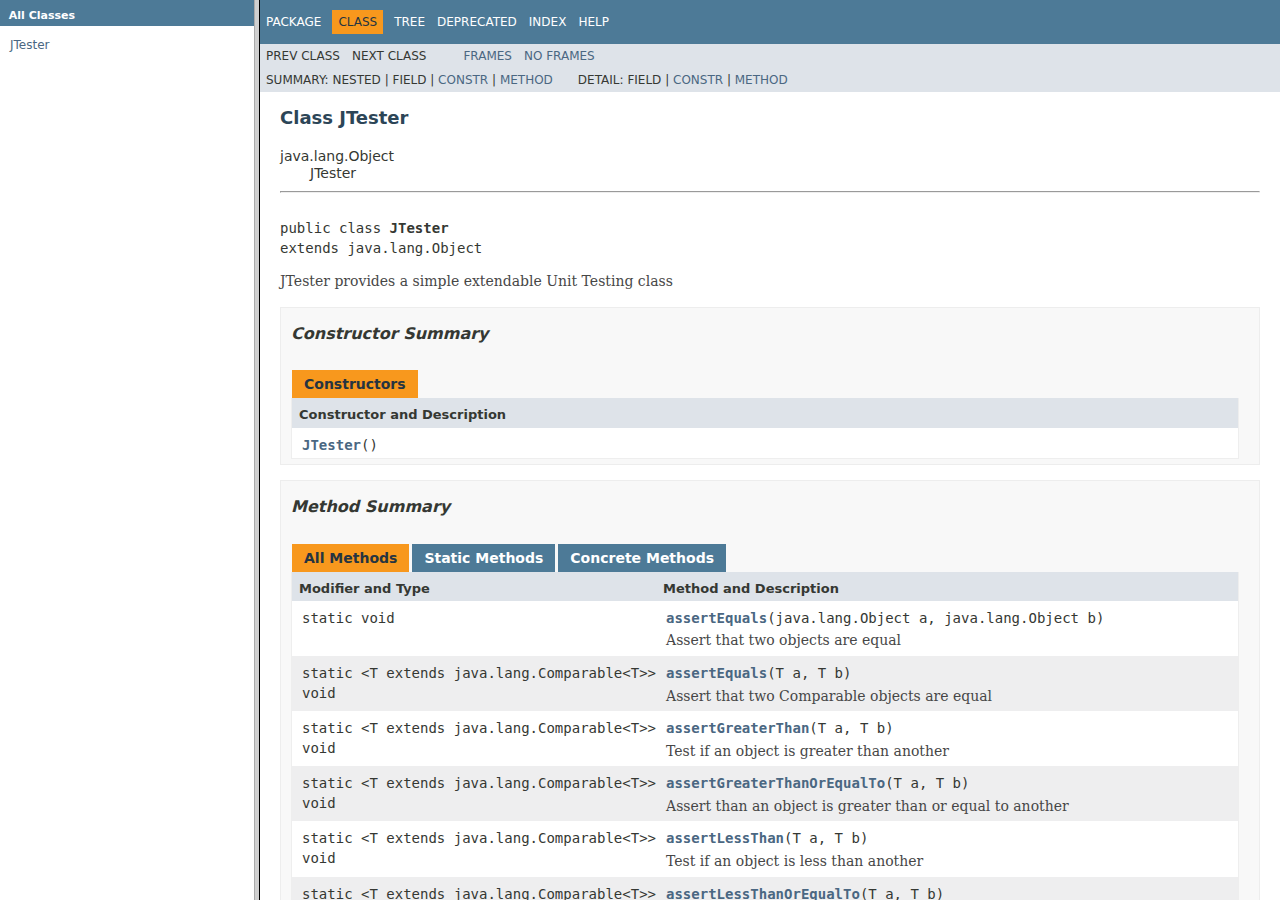
==== docs/index.html @ d4bf9b94 "Initial commit" ====
<!DOCTYPE HTML PUBLIC "-//W3C//DTD HTML 4.01 Frameset//EN" "http://www.w3.org/TR/html4/frameset.dtd">
<!-- NewPage -->
<html lang="en">
<head>
<!-- Generated by javadoc (1.8.0_25) on Sat Nov 22 11:11:41 EST 2014 -->
<title>Generated Documentation (Untitled)</title>
<script type="text/javascript">
    targetPage = "" + window.location.search;
    if (targetPage != "" && targetPage != "undefined")
        targetPage = targetPage.substring(1);
    if (targetPage.indexOf(":") != -1 || (targetPage != "" && !validURL(targetPage)))
        targetPage = "undefined";
    function validURL(url) {
        try {
            url = decodeURIComponent(url);
        }
        catch (error) {
            return false;
        }
        var pos = url.indexOf(".html");
        if (pos == -1 || pos != url.length - 5)
            return false;
        var allowNumber = false;
        var allowSep = false;
        var seenDot = false;
        for (var i = 0; i < url.length - 5; i++) {
            var ch = url.charAt(i);
            if ('a' <= ch && ch <= 'z' ||
                    'A' <= ch && ch <= 'Z' ||
                    ch == '$' ||
                    ch == '_' ||
                    ch.charCodeAt(0) > 127) {
                allowNumber = true;
                allowSep = true;
            } else if ('0' <= ch && ch <= '9'
                    || ch == '-') {
                if (!allowNumber)
                     return false;
            } else if (ch == '/' || ch == '.') {
                if (!allowSep)
                    return false;
                allowNumber = false;
                allowSep = false;
                if (ch == '.')
                     seenDot = true;
                if (ch == '/' && seenDot)
                     return false;
            } else {
                return false;
            }
        }
        return true;
    }
    function loadFrames() {
        if (targetPage != "" && targetPage != "undefined")
             top.classFrame.location = top.targetPage;
    }
</script>
</head>
<frameset cols="20%,80%" title="Documentation frame" onload="top.loadFrames()">
<frame src="allclasses-frame.html" name="packageFrame" title="All classes and interfaces (except non-static nested types)">
<frame src="JTester.html" name="classFrame" title="Package, class and interface descriptions" scrolling="yes">
<noframes>
<noscript>
<div>JavaScript is disabled on your browser.</div>
</noscript>
<h2>Frame Alert</h2>
<p>This document is designed to be viewed using the frames feature. If you see this message, you are using a non-frame-capable web client. Link to <a href="JTester.html">Non-frame version</a>.</p>
</noframes>
</frameset>
</html>
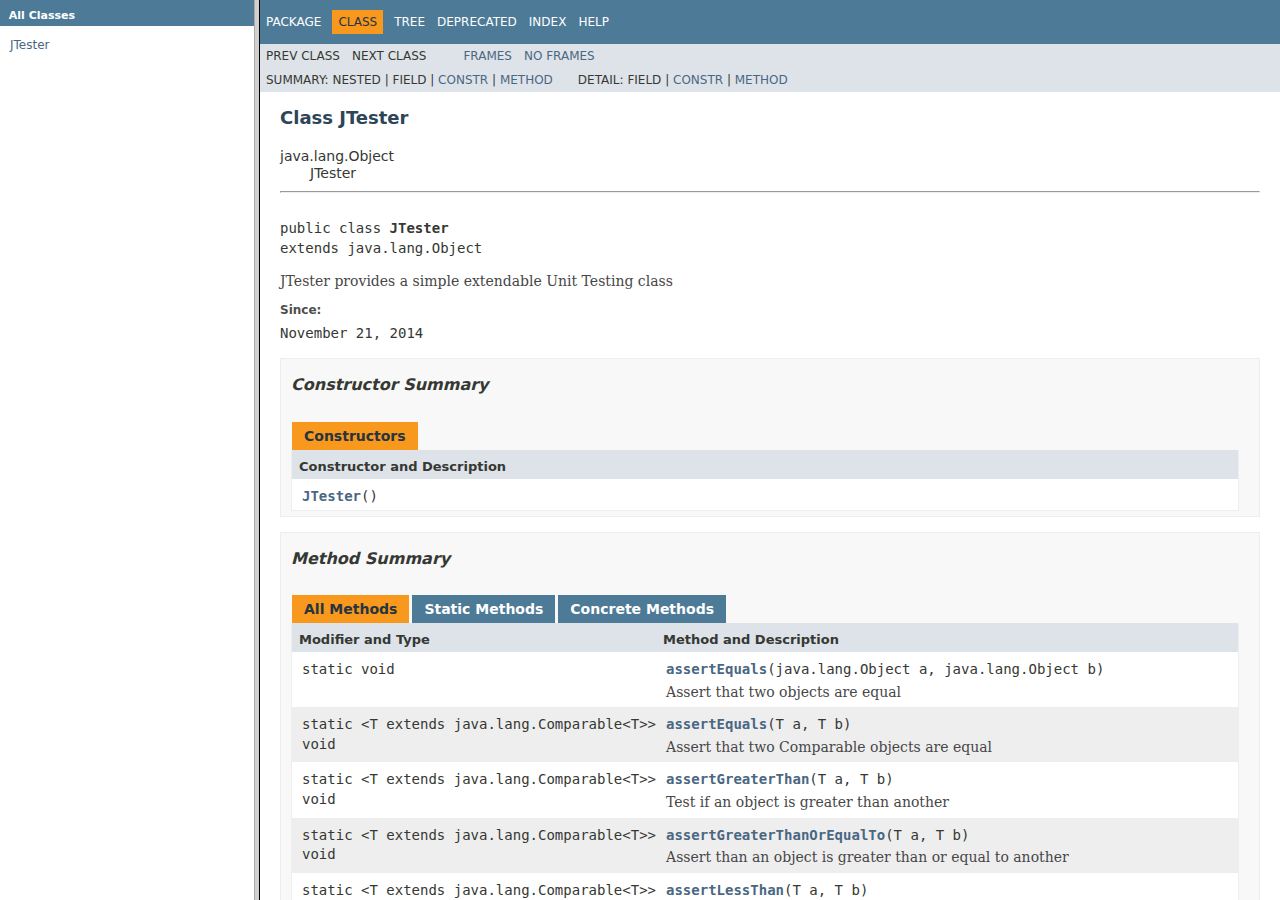
==== commit e4920697: "Added documentation" ====
--- a/docs/index.html
+++ b/docs/index.html
@@ -2,7 +2,7 @@
 <!-- NewPage -->
 <html lang="en">
 <head>
-<!-- Generated by javadoc (1.8.0_25) on Sat Nov 22 11:11:41 EST 2014 -->
+<!-- Generated by javadoc (1.8.0_25) on Sat Nov 22 11:23:41 EST 2014 -->
 <title>Generated Documentation (Untitled)</title>
 <script type="text/javascript">
     targetPage = "" + window.location.search;
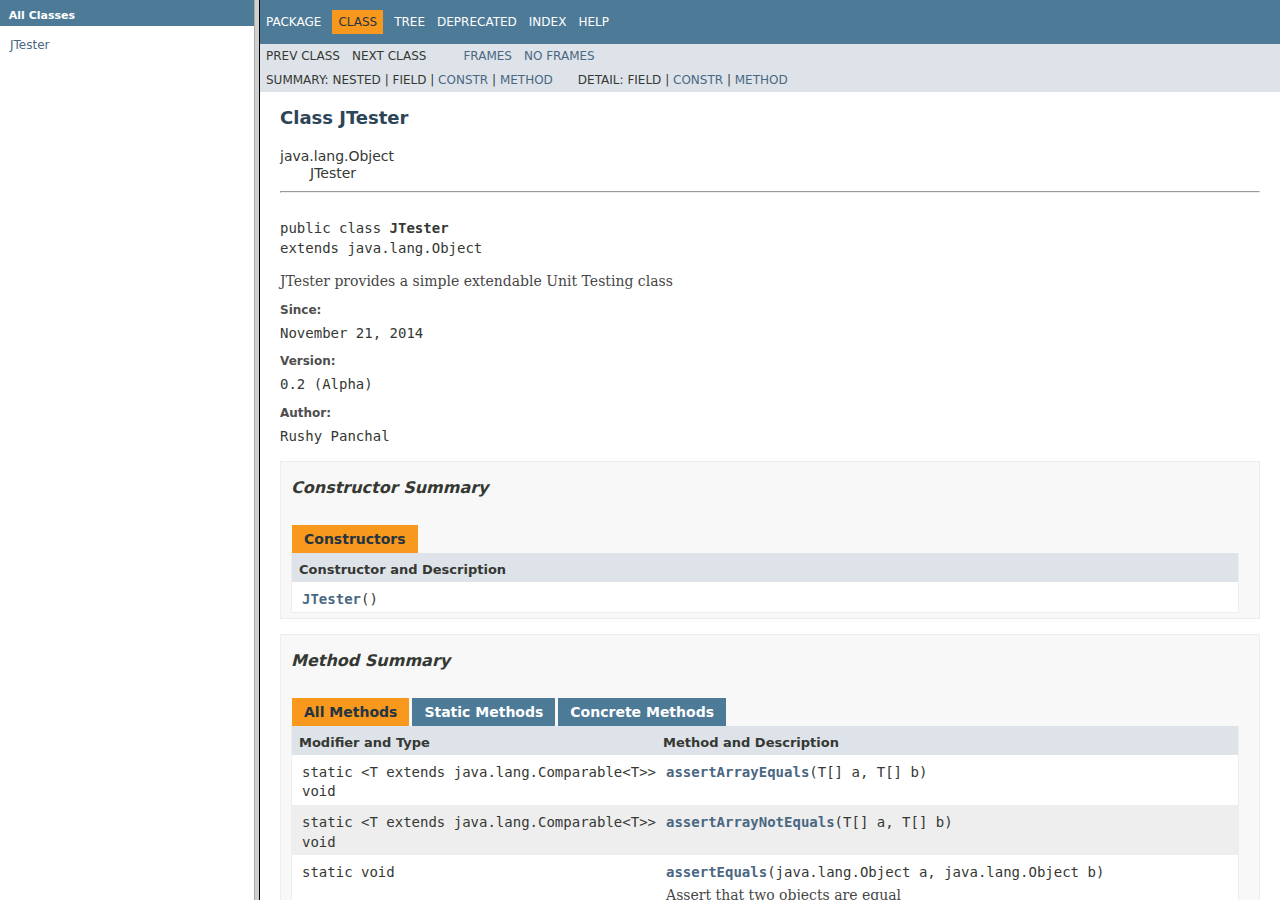
==== commit 2533f2c2: "Array Assertions" ====
--- a/docs/index.html
+++ b/docs/index.html
@@ -2,7 +2,7 @@
 <!-- NewPage -->
 <html lang="en">
 <head>
-<!-- Generated by javadoc (1.8.0_25) on Sat Nov 22 11:23:41 EST 2014 -->
+<!-- Generated by javadoc (1.8.0_20) on Wed Dec 03 21:21:58 EST 2014 -->
 <title>Generated Documentation (Untitled)</title>
 <script type="text/javascript">
     targetPage = "" + window.location.search;
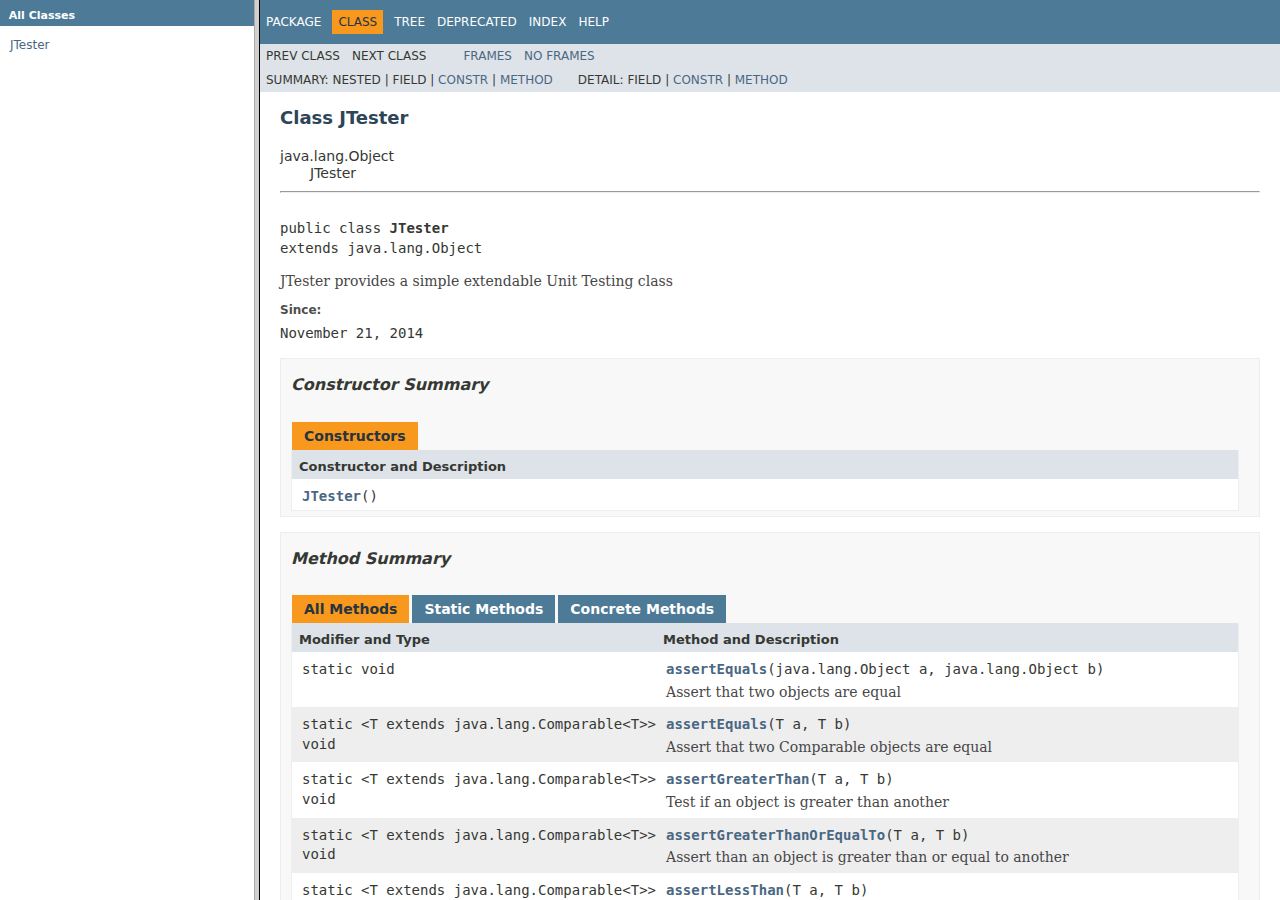
==== commit 885bb250: "Update docs" ====
--- a/docs/index.html
+++ b/docs/index.html
@@ -2,7 +2,7 @@
 <!-- NewPage -->
 <html lang="en">
 <head>
-<!-- Generated by javadoc (1.8.0_20) on Wed Dec 03 21:21:58 EST 2014 -->
+<!-- Generated by javadoc (1.8.0_25) on Sat Nov 22 11:26:56 EST 2014 -->
 <title>Generated Documentation (Untitled)</title>
 <script type="text/javascript">
     targetPage = "" + window.location.search;
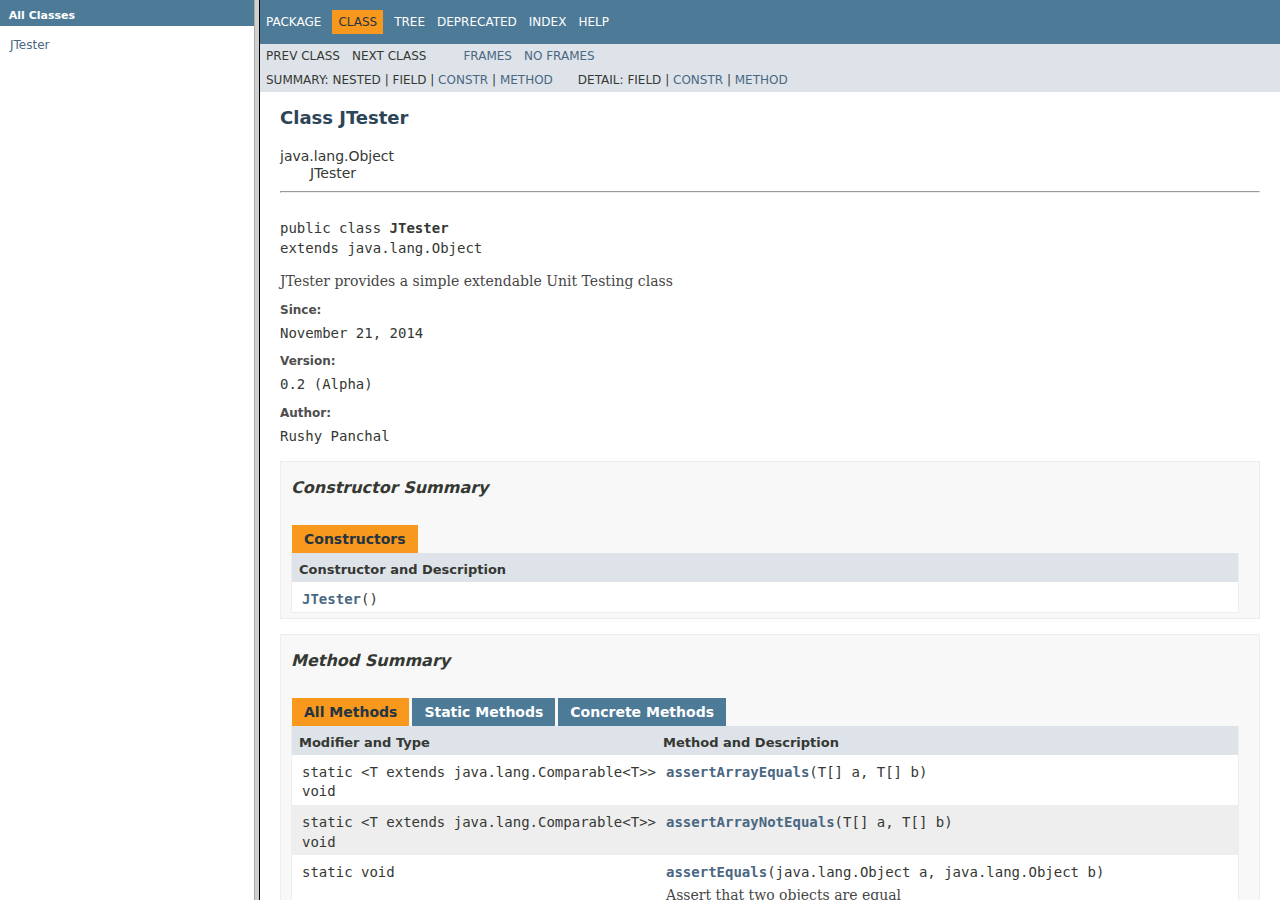
==== commit ec7a5e4a: "New Documentation" ====
--- a/docs/index.html
+++ b/docs/index.html
@@ -2,7 +2,7 @@
 <!-- NewPage -->
 <html lang="en">
 <head>
-<!-- Generated by javadoc (1.8.0_25) on Sat Nov 22 11:26:56 EST 2014 -->
+<!-- Generated by javadoc (1.8.0_20) on Wed Dec 03 21:21:58 EST 2014 -->
 <title>Generated Documentation (Untitled)</title>
 <script type="text/javascript">
     targetPage = "" + window.location.search;
